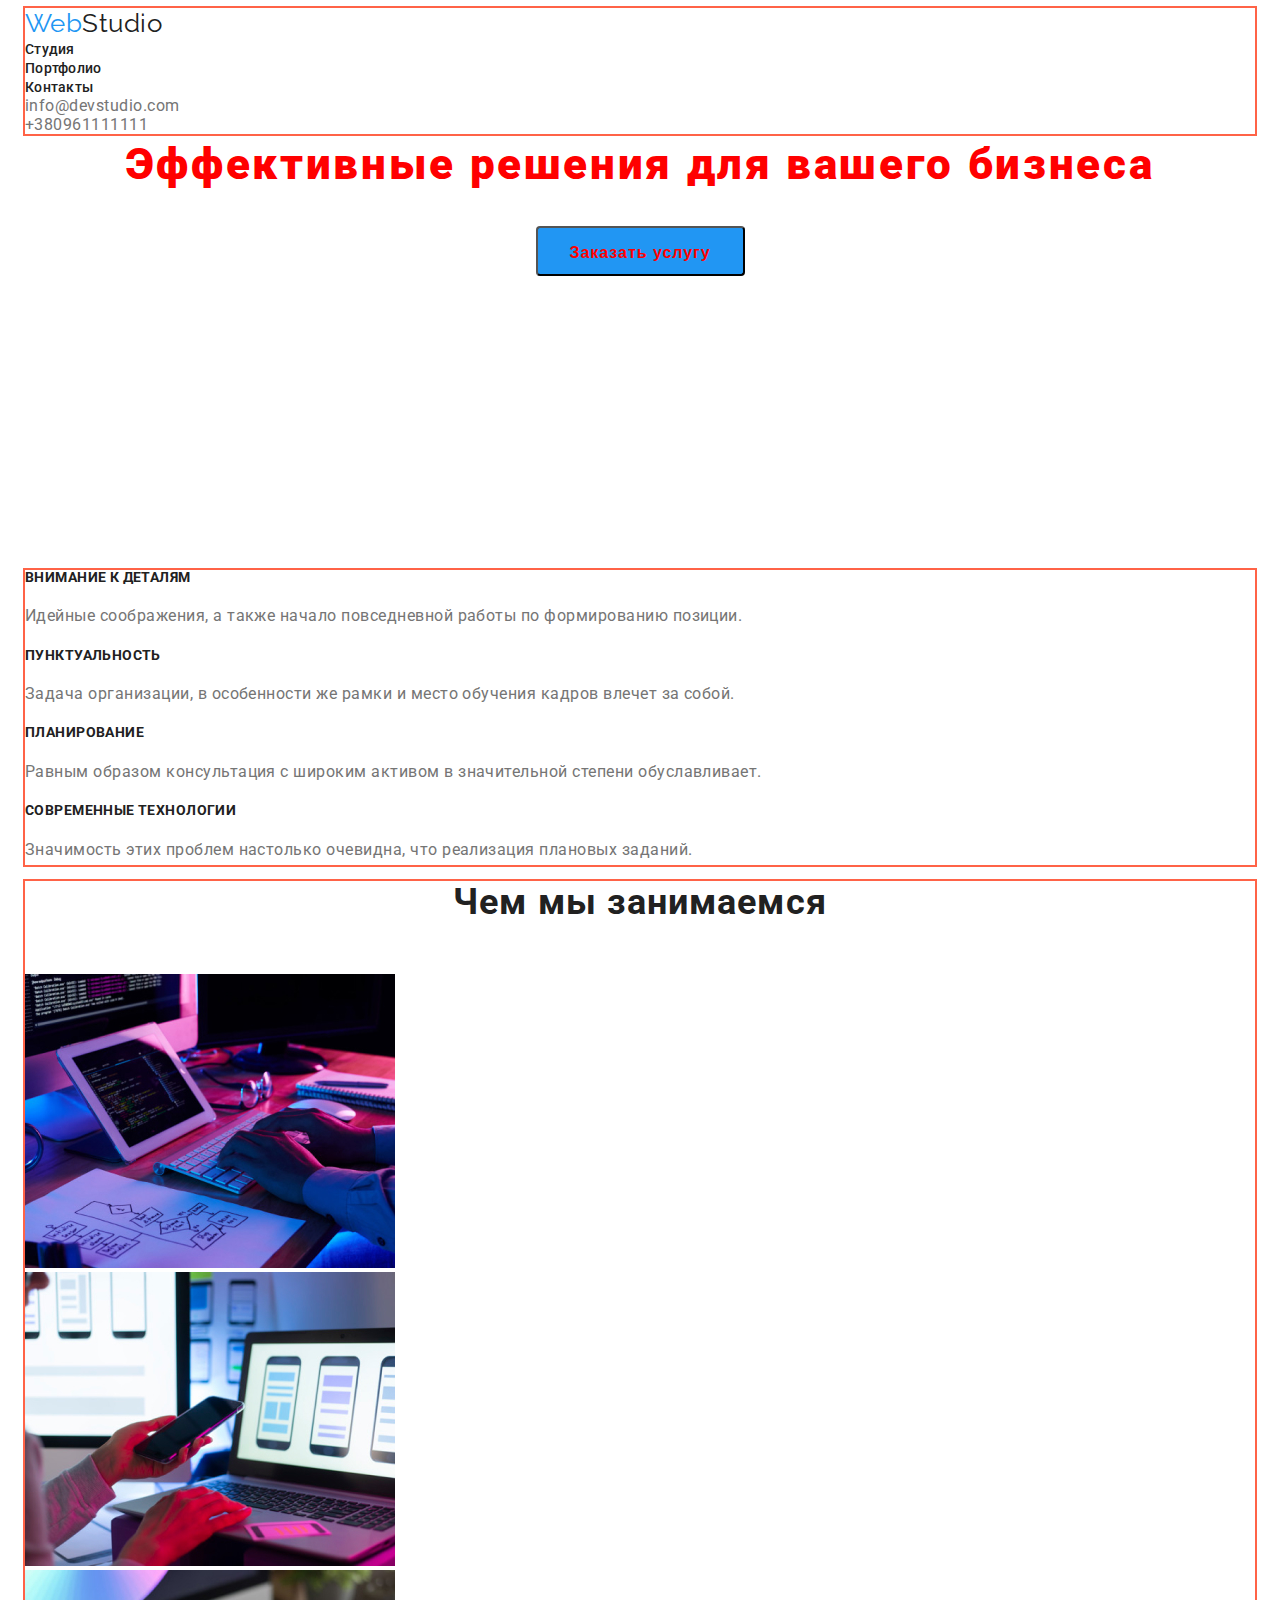
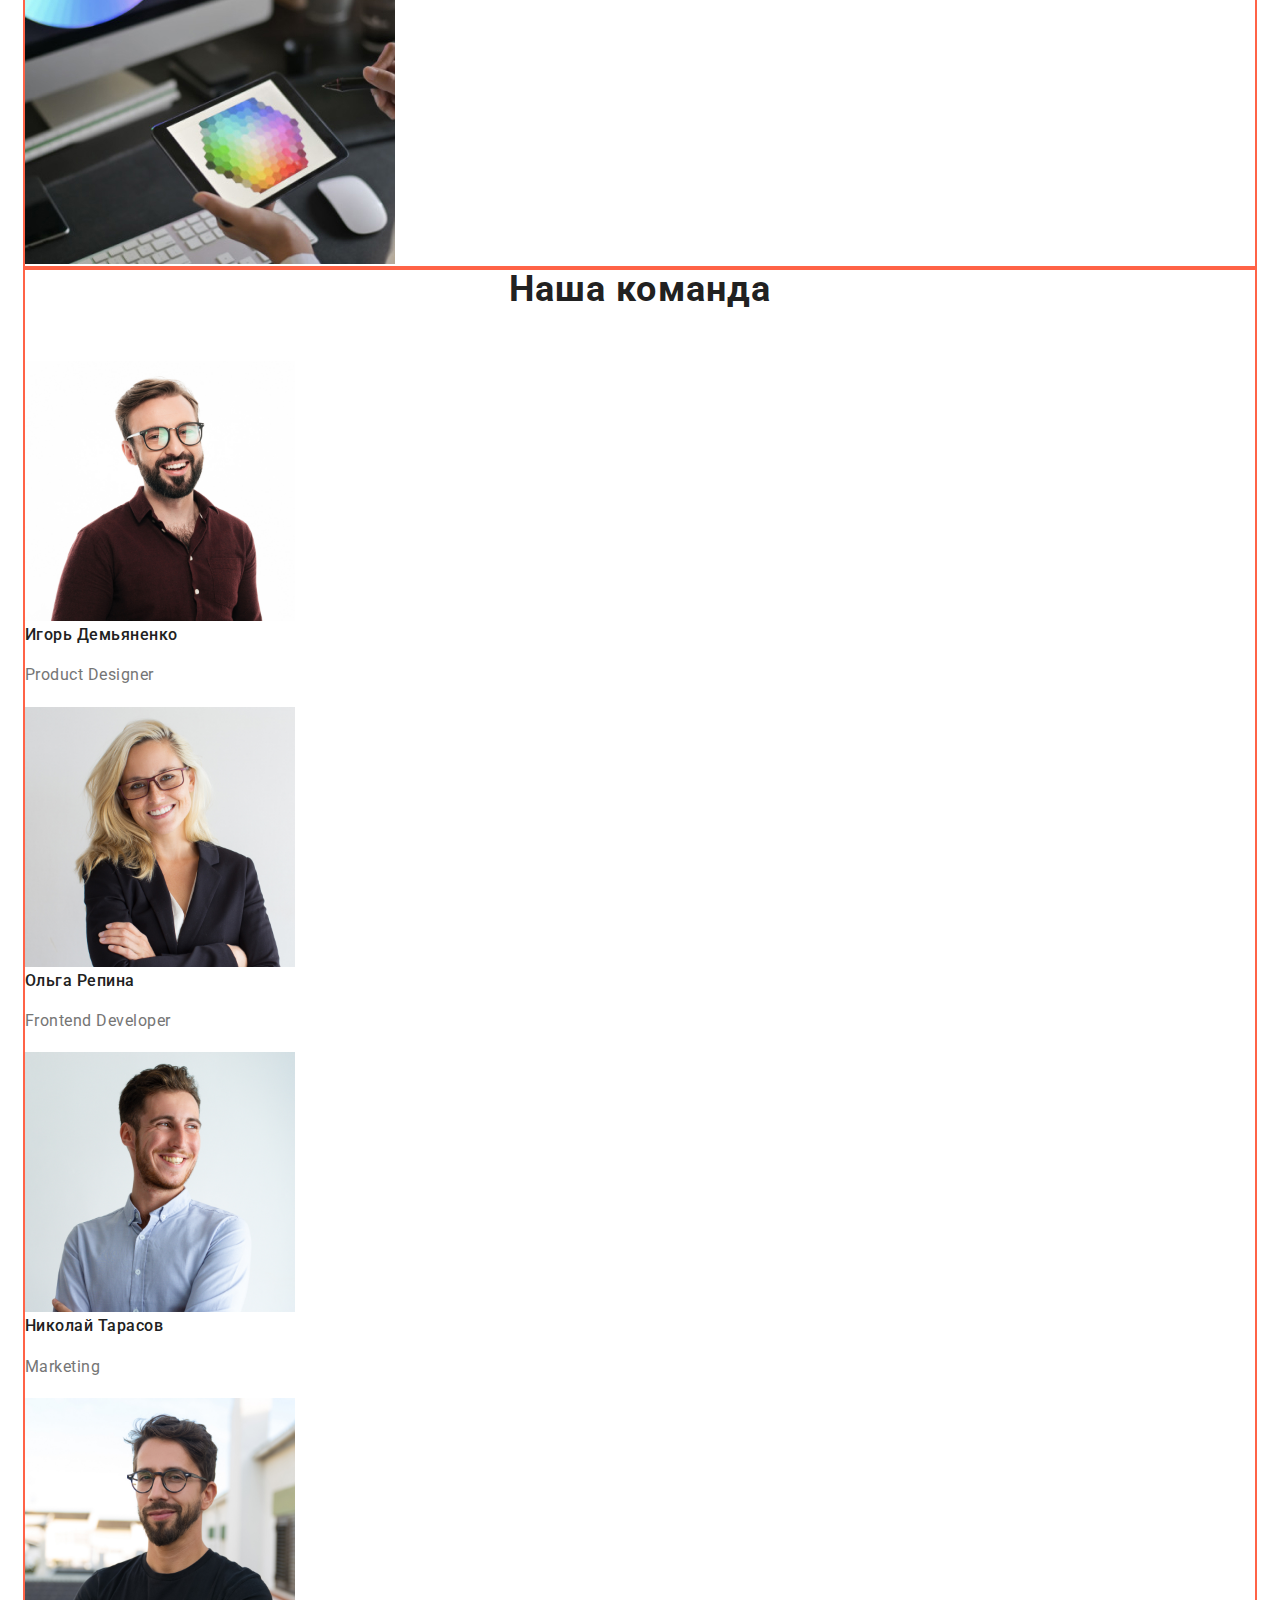
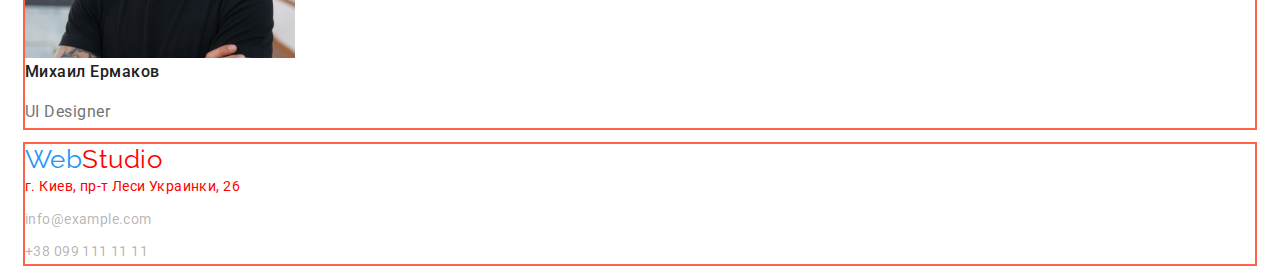
==== index.html @ 2985ddf3 "commit-1" ====
<!DOCTYPE html>
<html lang="en">
  <head>
    <meta charset="UTF-8" />
    <meta http-equiv="X-UA-Compatible" content="IE=edge" />
    <meta name="viewport" content="width=device-width, initial-scale=1.0" />
    <title>Document</title>
    <link
      href="https://fonts.googleapis.com/css2?family=Raleway:wght@700&family=Roboto:wght@400;500;700;900&display=swap"
      rel="stylesheet"
    />
    <link
      rel="sylesheet"
      href="https://cdnjs.cloudflare.com/ajax/libs/modern-normalize/1.1.0/modern-normalize.min.css"
    />
    <link rel="stylesheet" href="./css/styles.css" />
    

  </head>

  <body>
    <!--Шапка сайта-->

    <div class="container">
      <header class="page-header ">
        <a href="./index.html" class="logo">
          <span  class="accent">Web</span>Studio
        </a>
        <nav>
          <ul class="site-nav list ">
            <li><a href="" class="link" class="list">Студия</a></li>
            <li><a href="./portfolio.html" class="link">Портфолио</a></li>
            <li><a href="" class="link">Контакты</a></li>
          </ul>
        </nav>
        <ul class="site-adress list">
          <li>
            <a href="mailto:info@devstudio.com" class="link"
              >info@devstudio.com</a
            >
          </li>
          <li><a href="tel:+380961111111" class="link">+380961111111</a></li>
        </ul>
      </header>
    </div>

    <main>
      <!-- Герой -->
      <section class="hero" style="text-align: center">
        <h1 class="hero-title">Эффективные решения для вашего бизнеса</h1>
        <button type="button" class="hero-button">Заказать услугу</button>
      </section>

      <!--Секция один-->
      <div class="container">
        <section class="section-function">
          <ul class="list">
            <li>
              <h2 class="title-function ">ВНИМАНИЕ К ДЕТАЛЯМ</h2>
              <p class="text">
                Идейные соображения, а также начало повседневной работы по
                формированию позиции.
              </p>
            </li>
            <li>
              <h2 class="title-function">ПУНКТУАЛЬНОСТЬ</h2>
              <p class="text">
                Задача организации, в особенности же рамки и место обучения
                кадров влечет за собой.
              </p>
            </li>
            <li>
              <h2 class="title-function">ПЛАНИРОВАНИЕ</h2>
              <p class="text">
                Равным образом консультация с широким активом в значительной
                степени обуславливает.
              </p>
            </li>
            <li>
              <h2 class="title-function">СOВРЕМЕННЫЕ ТЕХНОЛОГИИ</h2>
              <p class="text">
                Значимость этих проблем настолько очевидна, что реализация
                плановых заданий.
              </p>
            </li>
          </ul>
        </section>
      </div>
      <!--Cекция два-->
      <div class="container">
        <section class="section-classes">
          <h3 class="title">Чем мы занимаемся</h3>
          <ul class="list">
            <li>
              <img
                src="./images/box.jpeg"
                alt="человек печатает на клавиатуре"
                width="370"
              />
            </li>
            <li>
              <img
                src="./images/box2.jpeg"
                alt="человек смотрит в монитор на телефоны"
                width="370"
              />
            </li>
            <li>
              <img
                src="./images/box3.jpeg"
                alt="человек смотрит в планшет"
                width="370"
              />
            </li>
          </ul>
        </section>
      </div>
      <!--Секция три-->
      <div class="container">
        <section class="section-our-team">
          <h3 class="title-our-team">Наша команда</h3>
          <ul class="list">
            <li>
              <img
                src="./images/photo.jpg"
                width="270"
                height="260"
                alt="фото мужчины"
              />
              <h3 class="title" >Игорь Демьяненко</h3>
              <p class="text">Product Designer</p>
            </li>

            <li>
              <img
                src="./images/photo2.jpg"
                width="270"
                height="260"
                alt="фото женщины"
              />
              <h3 class="title" >Ольга Репина</h3>
              <p class="text">Frontend Developer</p>
            </li>

            <li>
              <img
                src="./images/photo3.jpg"
                width="270"
                height="260"
                alt="фото мужчины"
              />
              <h3 class="title">Николай Тарасов</h3>
              <p class="text">Marketing</p>
            </li>

            <li>
              <img
                src="./images/photo4.jpg"
                width="270"
                height="260"
                alt="фото мужчины"
              />
              <h3 class="title">Михаил Ермаков</h3>
              <p class="text">UI Designer</p>
            </li>
          </ul>
        </section>
      </div>
    </main>
    <!-- Footer -->
    <div class="container">
    <footer class="page-footer">
      <a href="./index.html" class="logo">
        <span class="accent">Web</span>Studio
      </a>
      <address class="text">г. Киев, пр-т Леси Украинки, 26</address>
      <address class="link">info@example.com</address>
      <address class="link">+38 099 111 11 11</address>
      </div>
    </footer>
  </body>
</html>
---- css/styles.css ----
/* цвет основного текста #212121 */

/* вторичный цвет текста #757575 */

/* белый #ff0000 */

/* акцент  #2196F3 */

/* вторичный цвет фона #F5F4FA;*/

/* второй вторичный цвет фона и футера #2F303A;*/

/* второй цвет фона rgba(95, 87, 87, 0.452);*/

:root {
  --primary-text-color: #757575;
  --title-text-color: #212121;
  --accent-color: #2196f3;
  --white: #ff0000;
  --primary-fon-color: #f5f4fa;
  --primary-fon-footer-color: #2f303a;
  --primary-footer-two-color: rgba(95, 87, 87, 0.452);
}

body {
  background-color: #ffffff;
  color: var(--title-text-color);

  font-family: Roboto, sans-serif;
  letter-spacing: 0.03em;
}

/* identical to box height */

.list {
  padding: 0;
  margin: 0;
  list-style: none;
}

.container {
  margin-left: auto;
  margin-right: auto;
  width: 1230px;
  outline: 2px solid tomato;
}

.logo {
  color: var(--title-text-color);

  font-family: Raleway;

  font-size: 26px;
  line-height: 1.2;
  text-decoration: none;
}
.accent {
  color: var(--accent-color);
}
/* site-nav */

.site-nav .link {
  color: var(--title-text-color);

  font-family: Roboto;
  font-weight: 500;
  font-size: 14px;
  line-height: 1.1;
  letter-spacing: 0.02em;
  text-decoration: none;
}

.site-nav .link:hover,
.site-nav .link:focus {
  color: var(--accent-color);
}

.site-adress .link {
  color: var(--primary-text-color);
  text-decoration: none;
}

.site-adress .link:hover,
.site-adress .link:focus {
  color: var(--accent-color);
}

/* Hero */

.hero-title {
  margin-top: 0;
  margin-bottom: 30px;
  color: var(--white);

  font-weight: 900;
  font-size: 44px;
  line-height: 1.4;
  letter-spacing: 0.06em;
}
.hero-button {
  margin-bottom: 294px;
  border-radius: 4px;
  padding: 10px 32px;
  min-width: 200px;
  height: 50px;
  background-color: var(--accent-color);
  color: var(--white);

  font-weight: 700;
  font-size: 16px;
  line-height: 1.9;
  text-align: center;
  letter-spacing: 0.06em;
}

/* Section-Functions */

.title-function {
  margin-top: 0;
  margin-bottom: 10px;
  color: var(--title-text-color);

  font-weight: 700;
  font-size: 14px;
  line-height: 1.1;
  letter-spacing: 0.03em;
}
.text {
  color: var(--primary-text-color);

  font-size: 14px;
  line-height: 1.7;
  letter-spacing: 0.03em;
}

/* Section-classes */

.section-classes .title {
  margin-top: 0;
  margin-bottom: 50px;
  color: var(--title-text-color);
  font-weight: 700;
  font-size: 36px;
  line-height: 1.2;
  text-align: center;
  letter-spacing: 0.03em;
}

/* Section-our-team */

.title-our-team {
  margin-top: 0;
  margin-bottom: 50px;
  font-weight: 700;
  font-size: 36px;
  line-height: 1.2;
  text-align: center;
  letter-spacing: 0.03em;
}

.title {
  margin-top: 0;
  margin-bottom: 10px;
  font-weight: 500;
  font-size: 16px;
  line-height: 1.2;
  letter-spacing: 0.03em;
}
/* Footer */

.page-footer .text {
  margin-top: 0px;
  margin-bottom: 9px;
  color: var(--white);

  font-size: 14px;
  line-height: 1.7;
}

.page-footer .link {
  margin-top: 0px;
  margin-bottom: 9px;
  color: var(--primary-footer-two-color);

  font-family: Roboto;
  font-style: normal;
  font-weight: 400;

  font-size: 14px;
  line-height: 1.7;
  letter-spacing: 0.03em;
}
.page-footer .logo {
  color: var(--white);
}
/* Portfolio */

.filter-nav {
  color: var(--title-text-color);
}

.filter-nav .link:hover,
.filter-nav:focus {
  color: var(--white);
}

.section-filter .title {
  color: var(--title-text-color);

  font-style: normal;
  font-weight: bold;
  font-size: 18px;
  line-height: 2;
  letter-spacing: 0.06em;
}

.text {
  color: var(--primary-text-color);

  font-family: Roboto;
  font-style: normal;
  font-weight: 400;
  font-size: 16px;
  line-height: 1.9;
  letter-spacing: 0.03em;
}
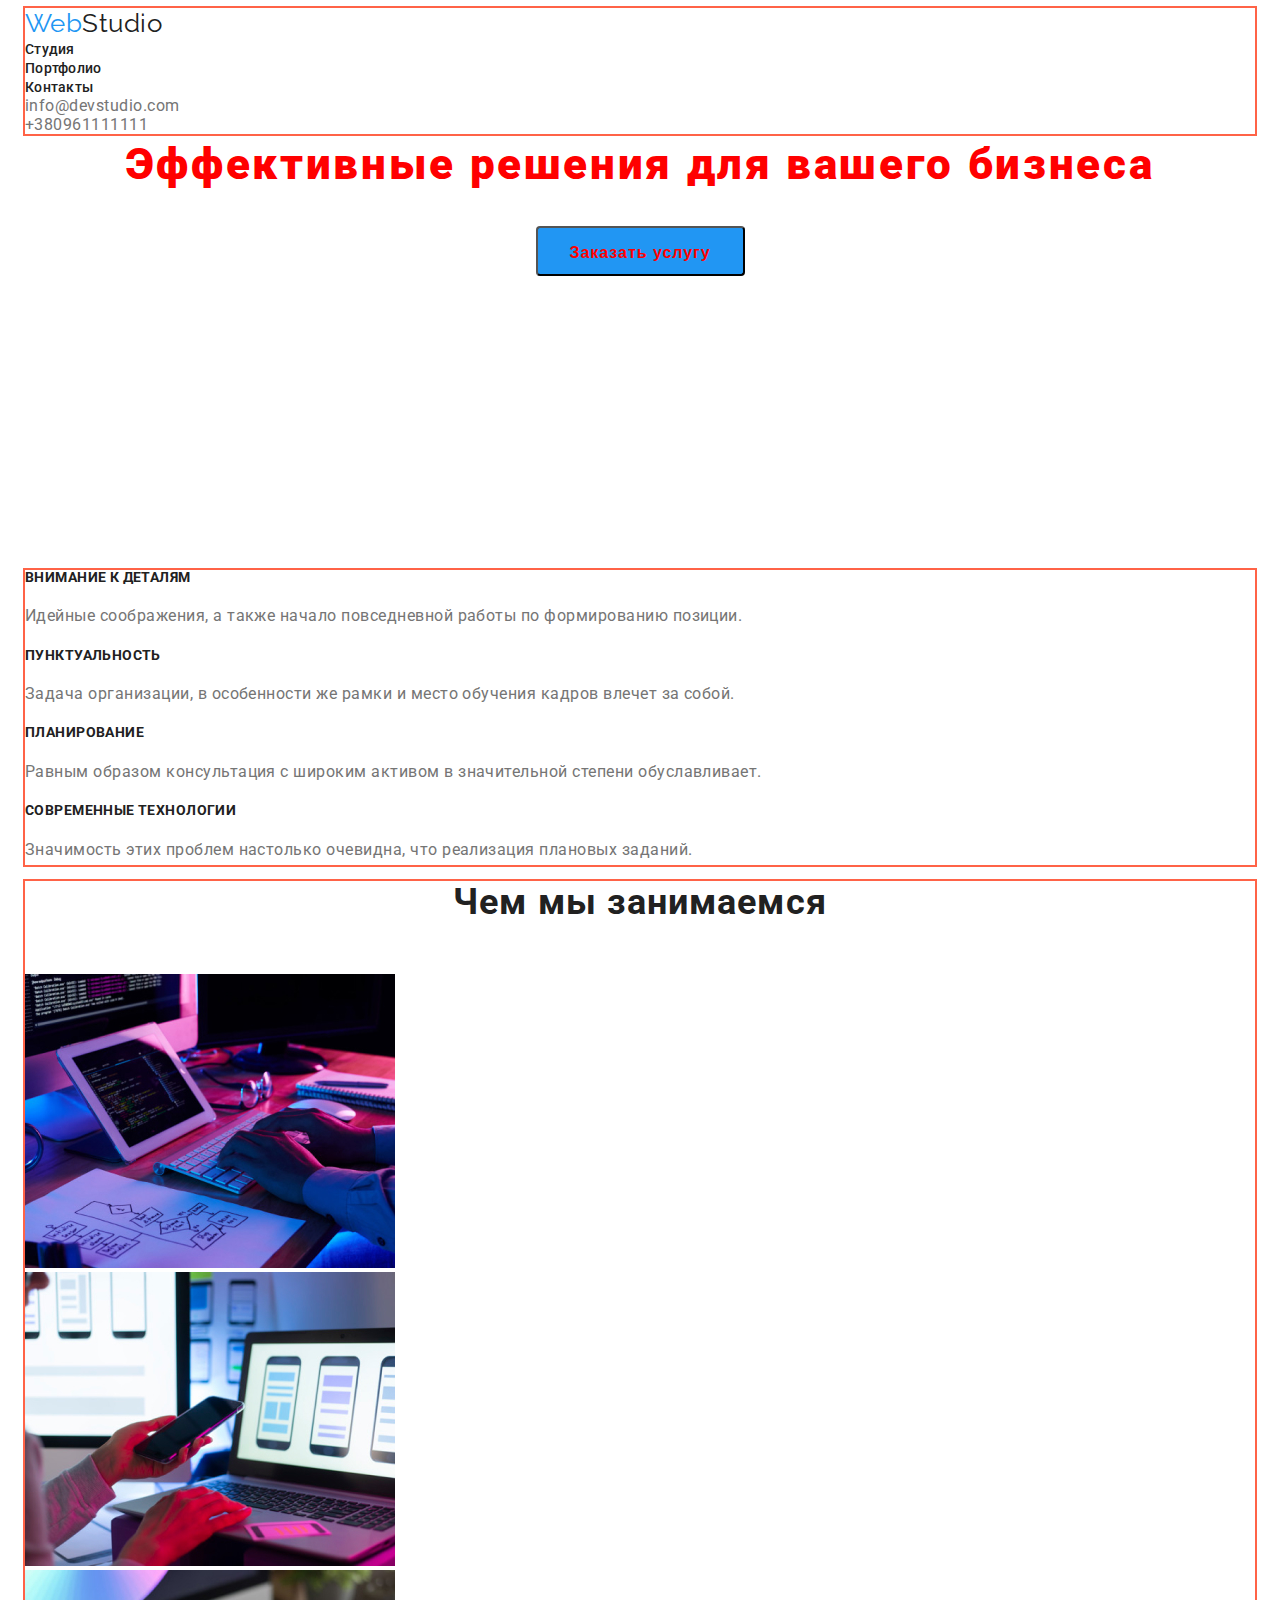
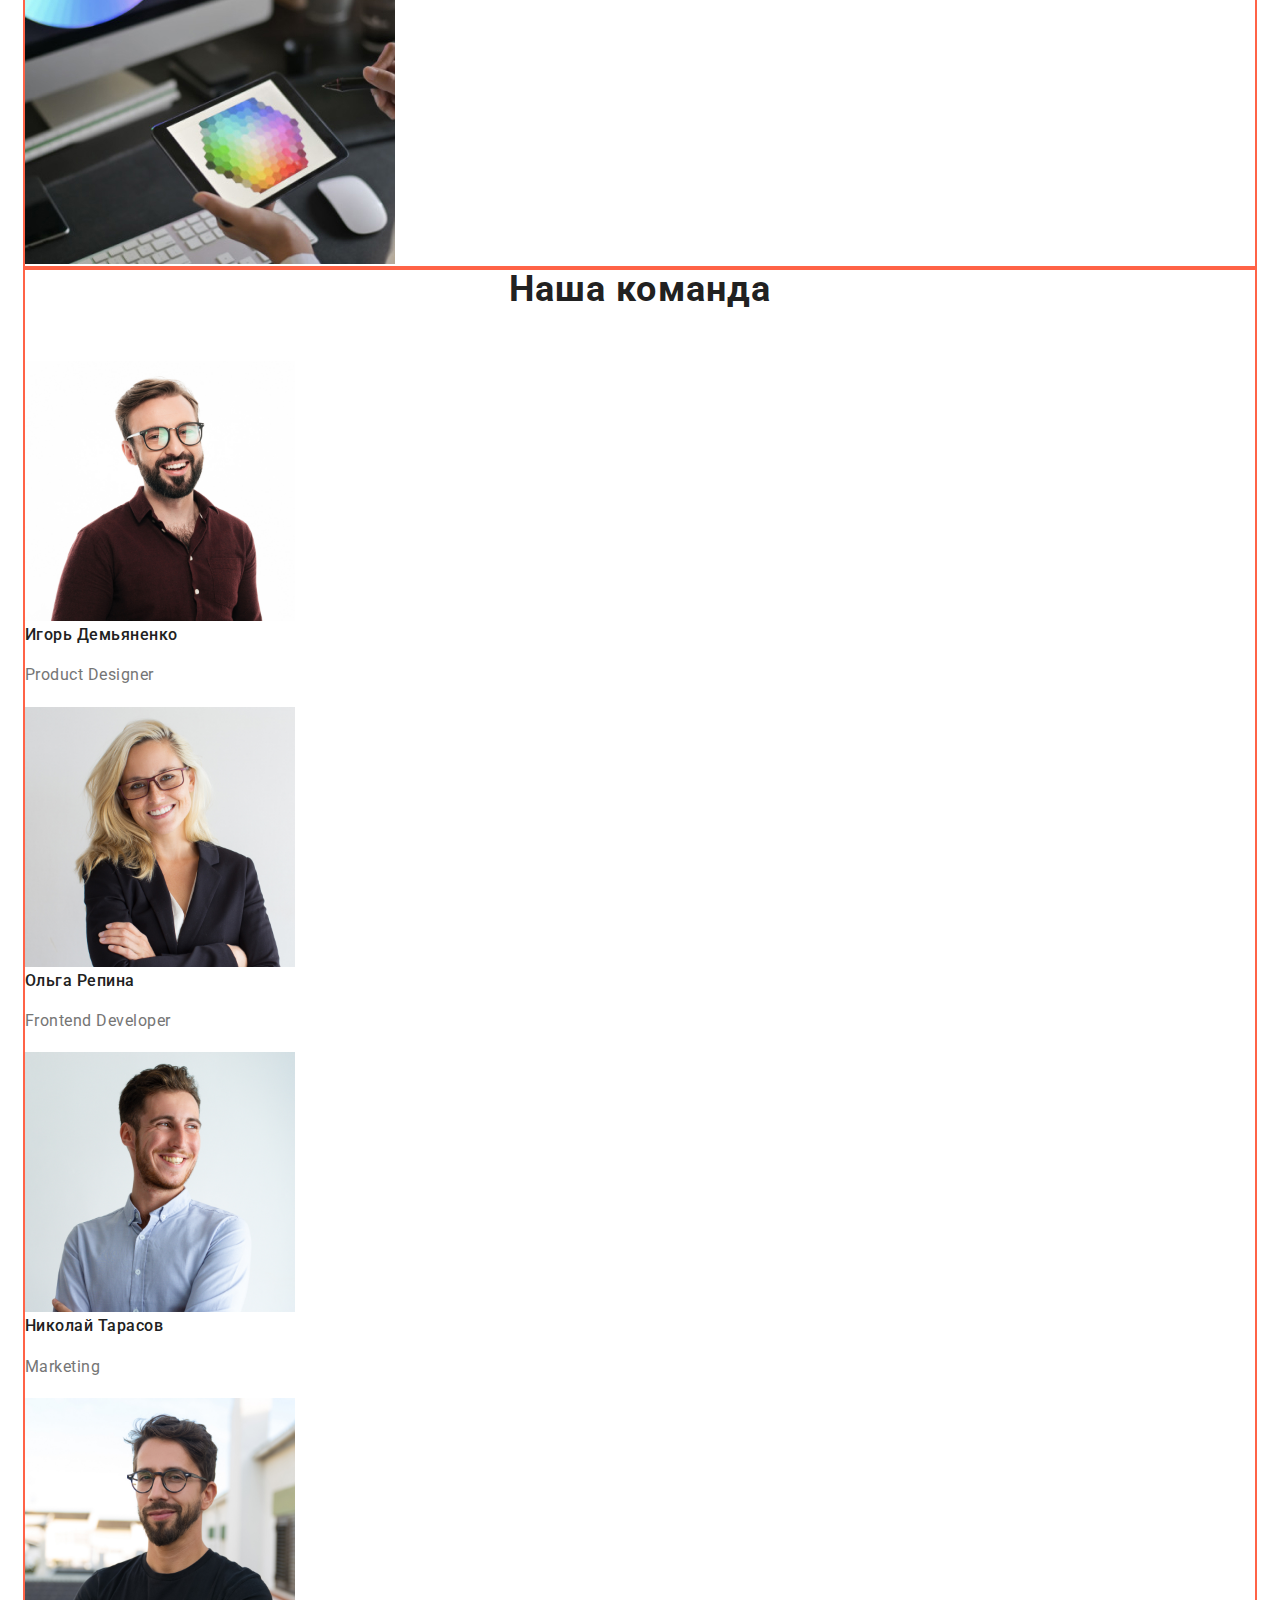
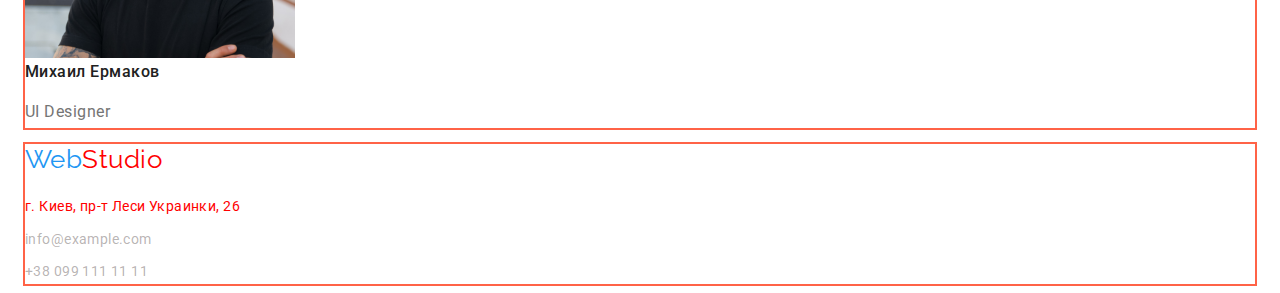
==== commit a1519a1f: "commit-1.1" ====
--- a/index.html
+++ b/index.html
@@ -14,20 +14,18 @@
       href="https://cdnjs.cloudflare.com/ajax/libs/modern-normalize/1.1.0/modern-normalize.min.css"
     />
     <link rel="stylesheet" href="./css/styles.css" />
-    
-
   </head>
 
   <body>
     <!--Шапка сайта-->
 
     <div class="container">
-      <header class="page-header ">
+      <header class="page-header">
         <a href="./index.html" class="logo">
-          <span  class="accent">Web</span>Studio
+          <span class="accent">Web</span>Studio
         </a>
         <nav>
-          <ul class="site-nav list ">
+          <ul class="site-nav list">
             <li><a href="" class="link" class="list">Студия</a></li>
             <li><a href="./portfolio.html" class="link">Портфолио</a></li>
             <li><a href="" class="link">Контакты</a></li>
@@ -56,7 +54,7 @@
         <section class="section-function">
           <ul class="list">
             <li>
-              <h2 class="title-function ">ВНИМАНИЕ К ДЕТАЛЯМ</h2>
+              <h2 class="title-function">ВНИМАНИЕ К ДЕТАЛЯМ</h2>
               <p class="text">
                 Идейные соображения, а также начало повседневной работы по
                 формированию позиции.
@@ -127,7 +125,7 @@
                 height="260"
                 alt="фото мужчины"
               />
-              <h3 class="title" >Игорь Демьяненко</h3>
+              <h3 class="title">Игорь Демьяненко</h3>
               <p class="text">Product Designer</p>
             </li>
 
@@ -138,7 +136,7 @@
                 height="260"
                 alt="фото женщины"
               />
-              <h3 class="title" >Ольга Репина</h3>
+              <h3 class="title">Ольга Репина</h3>
               <p class="text">Frontend Developer</p>
             </li>
 
@@ -169,14 +167,14 @@
     </main>
     <!-- Footer -->
     <div class="container">
-    <footer class="page-footer">
-      <a href="./index.html" class="logo">
-        <span class="accent">Web</span>Studio
-      </a>
-      <address class="text">г. Киев, пр-т Леси Украинки, 26</address>
-      <address class="link">info@example.com</address>
-      <address class="link">+38 099 111 11 11</address>
-      </div>
-    </footer>
+      <footer class="page-footer">
+        <a href="./index.html" class="logo">
+          <span class="accent">Web</span>Studio
+        </a>
+        <address class="text">г. Киев, пр-т Леси Украинки, 26</address>
+        <address class="link">info@example.com</address>
+        <address class="link">+38 099 111 11 11</address>
+      </footer>
+    </div>
   </body>
 </html>
--- a/css/styles.css
+++ b/css/styles.css
@@ -136,7 +136,7 @@
 /* Section-classes */
 
 .section-classes .title {
-  margin-top: 0;
+  margin-top: 0px;
   margin-bottom: 50px;
   color: var(--title-text-color);
   font-weight: 700;
@@ -191,21 +191,38 @@
   letter-spacing: 0.03em;
 }
 .page-footer .logo {
+  display: inline-block;
+  margin-top: 0px;
+  margin-bottom: 20px;
   color: var(--white);
 }
 /* Portfolio */
-
-.filter-nav {
-  color: var(--title-text-color);
-}
-
-.filter-nav .link:hover,
+.button {
+  margin-top: 0;
+  margin-bottom: 8px;
+
+  color: var(--title-text-color);
+  border-radius: 4px;
+  padding: 6px 22px;
+
+  font-family: Roboto;
+  font-style: normal;
+  font-weight: 500;
+  font-size: 16px;
+  line-height: 1.6;
+  letter-spacing: 0.03em;
+}
+
+.filter-nav .button:hover,
 .filter-nav:focus {
   color: var(--white);
 }
 
 .section-filter .title {
   color: var(--title-text-color);
+
+  margin-top: 0px;
+  margin-bottom: 4px;
 
   font-style: normal;
   font-weight: bold;
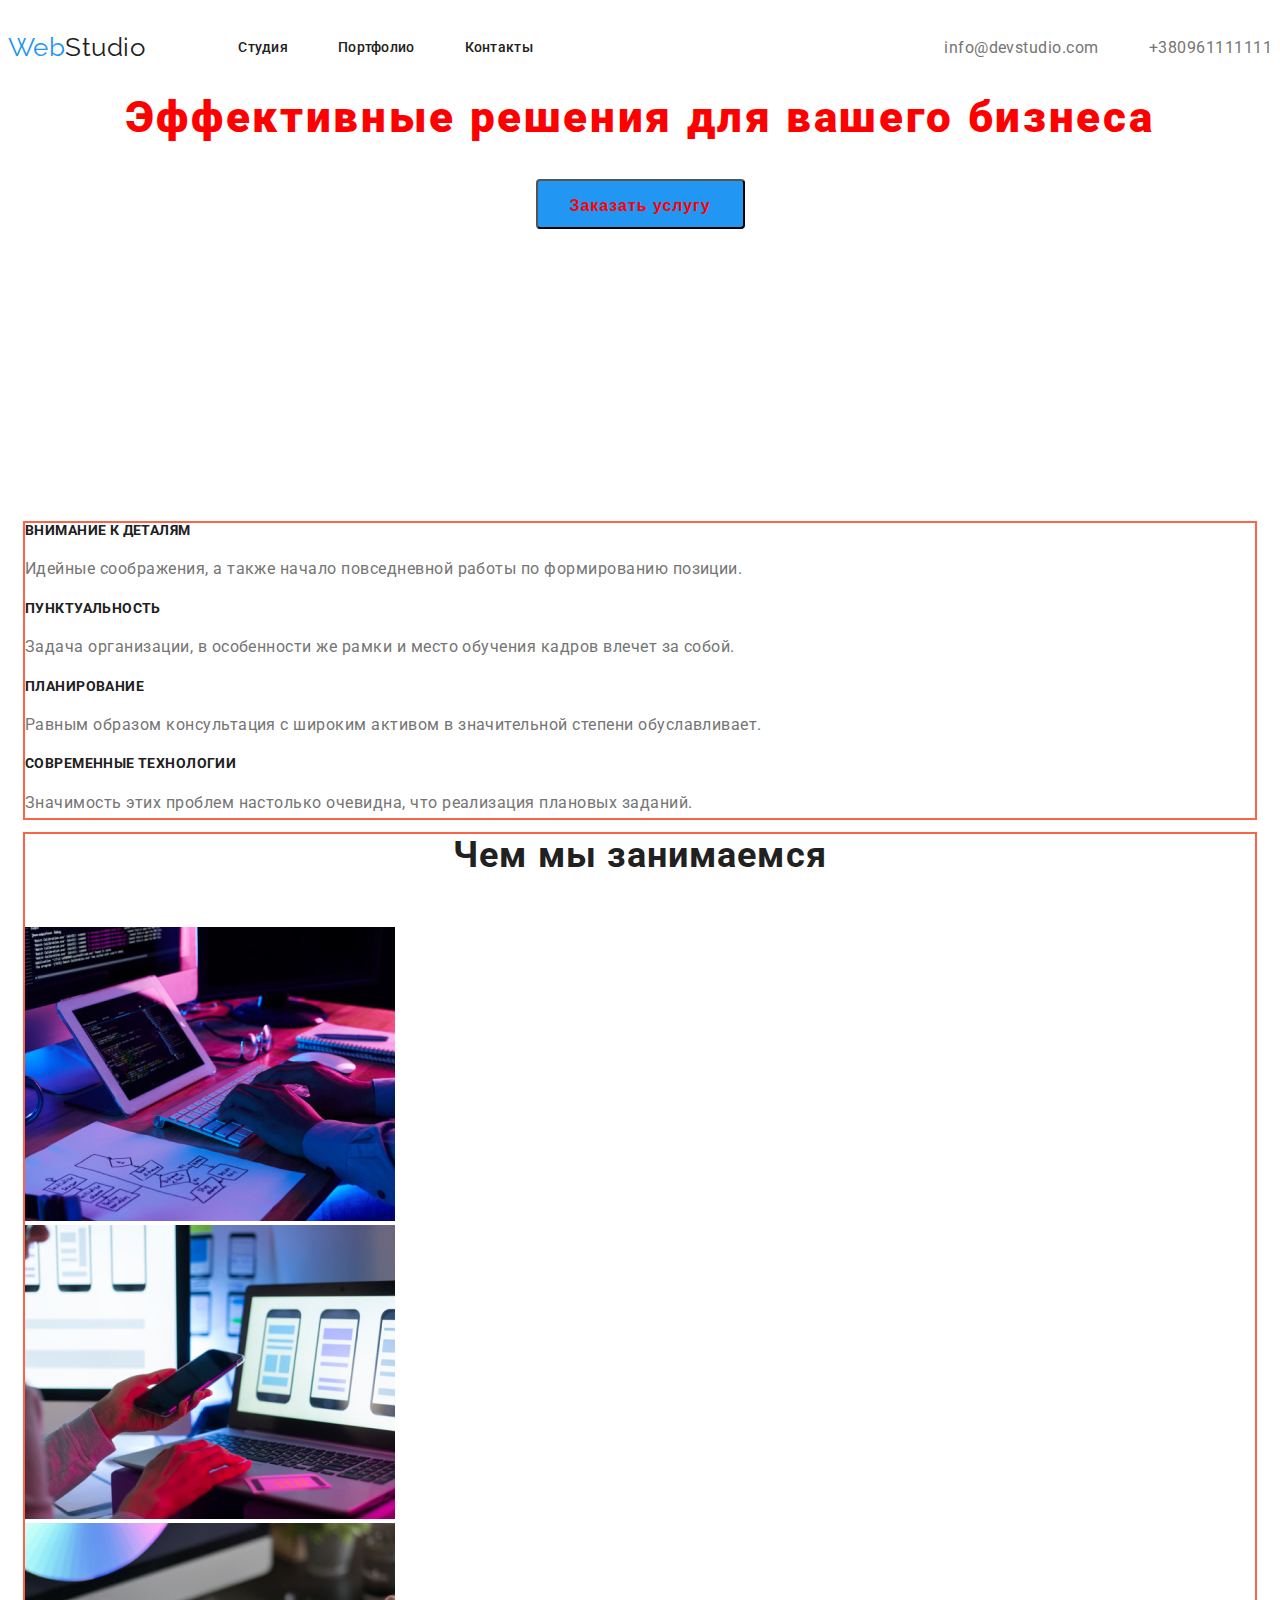
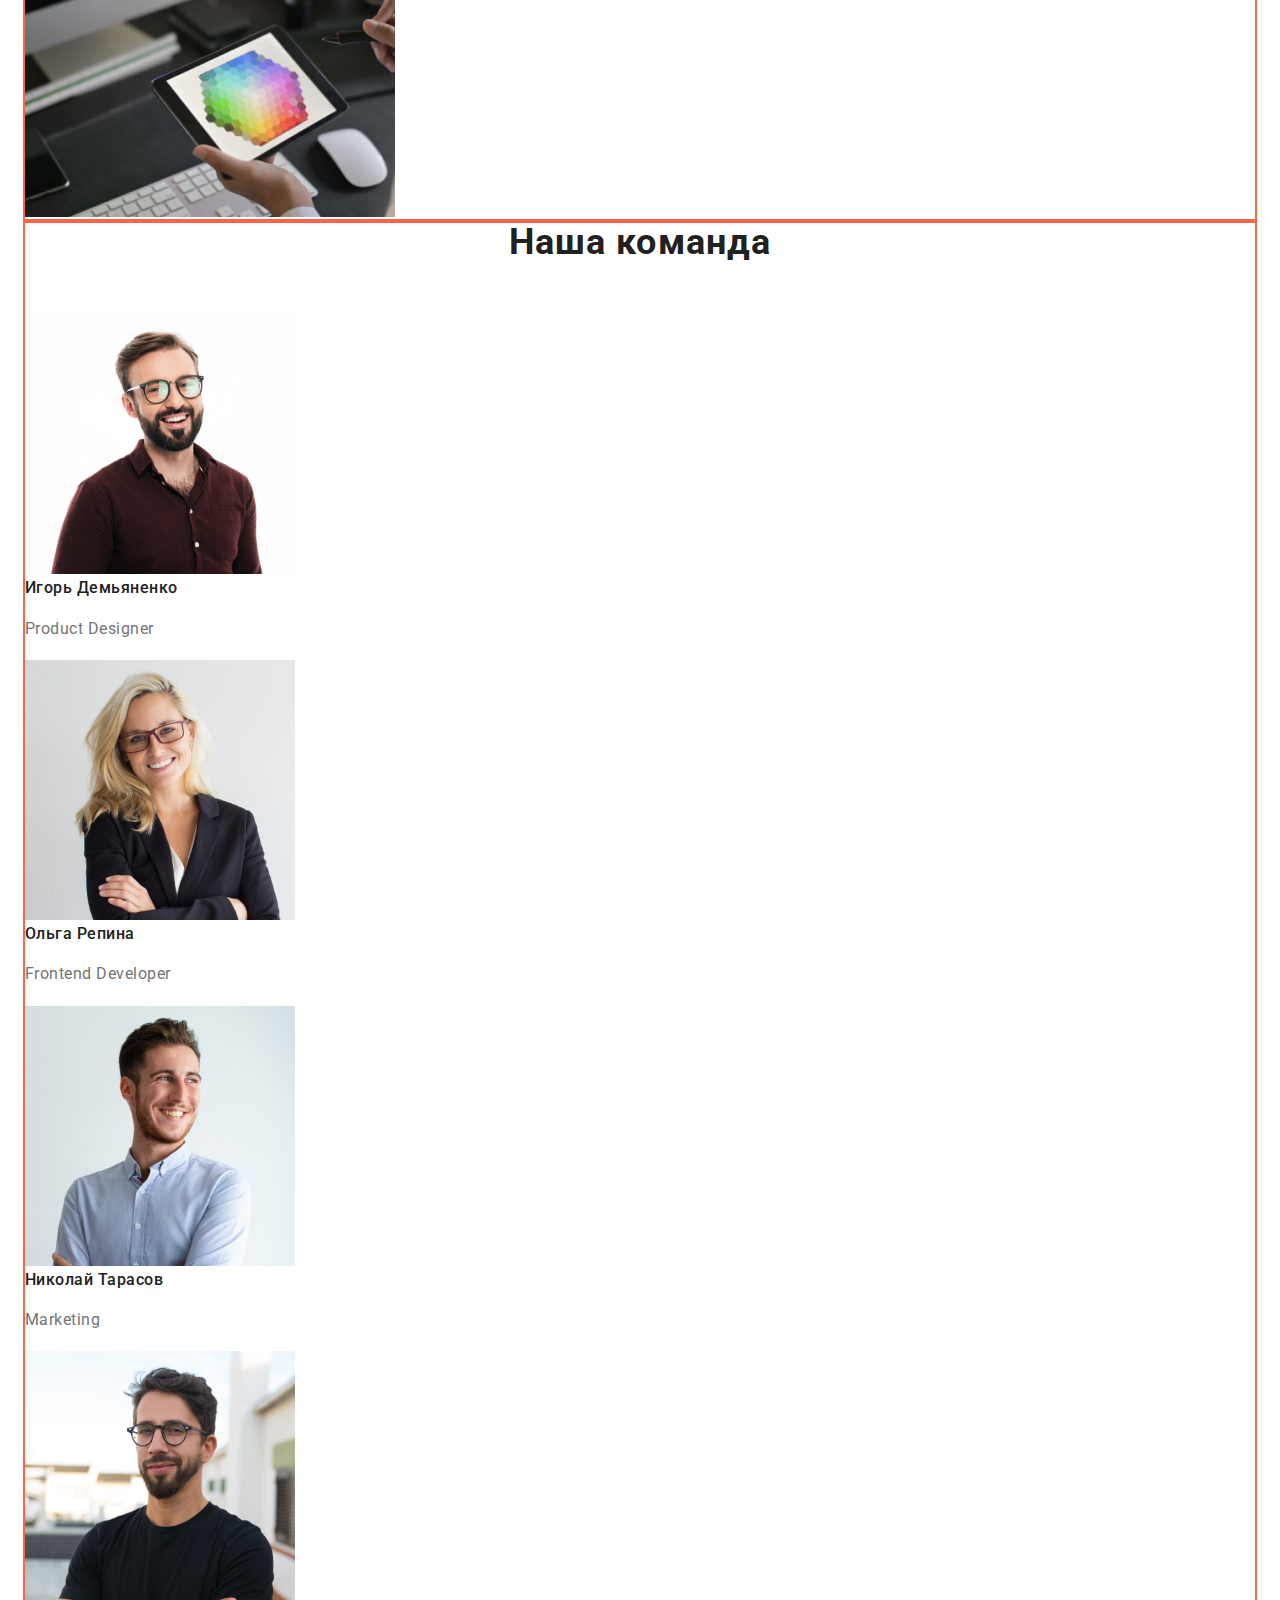
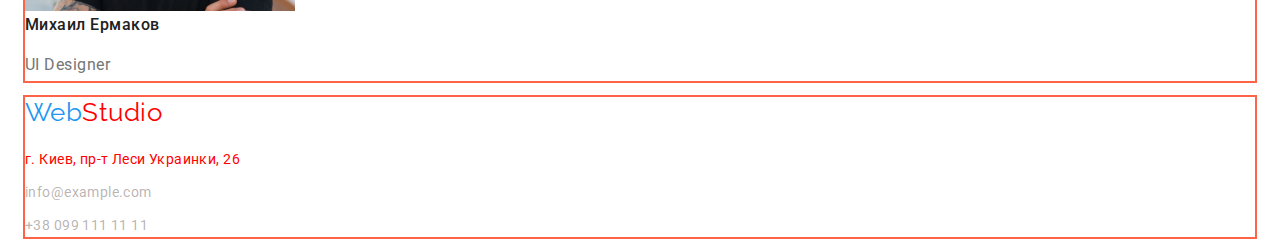
==== commit 2c1a809b: "commit-2" ====
--- a/index.html
+++ b/index.html
@@ -16,31 +16,34 @@
     <link rel="stylesheet" href="./css/styles.css" />
   </head>
 
-  <body>
     <!--Шапка сайта-->
 
-    <div class="container">
-      <header class="page-header">
-        <a href="./index.html" class="logo">
-          <span class="accent">Web</span>Studio
-        </a>
-        <nav>
+    <header class="page-header">
+      <div class="container-main-nav">
+      <a href="./index.html" class="logo">
+        <span class="accent">Web</span>Studio
+      </a>
+        <nav >
           <ul class="site-nav list">
-            <li><a href="" class="link" class="list">Студия</a></li>
-            <li><a href="./portfolio.html" class="link">Портфолио</a></li>
-            <li><a href="" class="link">Контакты</a></li>
+            <li class="item"><a href="" class="link">Студия</a></li>
+            <li class="item">
+              <a href="./portfolio.html" class="link">Портфолио</a>
+            </li>
+            <li class="item"><a href="" class="link">Контакты</a></li>
           </ul>
         </nav>
-        <ul class="site-adress list">
-          <li>
-            <a href="mailto:info@devstudio.com" class="link"
-              >info@devstudio.com</a
-            >
-          </li>
-          <li><a href="tel:+380961111111" class="link">+380961111111</a></li>
-        </ul>
-      </header>
-    </div>
+      <ul class="site-adress list">
+        <li class="item">
+          <a href="mailto:info@devstudio.com" class="link"
+            >info@devstudio.com</a
+          >
+        </li>
+        <li class="item">
+          <a href="tel:+380961111111" class="link">+380961111111</a>
+        </li>
+      </ul>
+      </div>
+    </header>
 
     <main>
       <!-- Герой -->
--- a/css/styles.css
+++ b/css/styles.css
@@ -30,8 +30,6 @@
   letter-spacing: 0.03em;
 }
 
-/* identical to box height */
-
 .list {
   padding: 0;
   margin: 0;
@@ -57,9 +55,31 @@
 .accent {
   color: var(--accent-color);
 }
+
+/* Main-nav */
+
+.container-main-nav {
+  display: flex;
+  align-items: center;
+  /* justify-content: space-around; */
+}
+
 /* site-nav */
 
+.site-nav {
+  display: flex;
+  margin-left: 93px;
+}
+
+.site-nav .item + .item {
+  margin-left: 50px;
+}
+
 .site-nav .link {
+  display: block;
+  padding-top: 32px;
+  padding-bottom: 32px;
+
   color: var(--title-text-color);
 
   font-family: Roboto;
@@ -74,8 +94,20 @@
 .site-nav .link:focus {
   color: var(--accent-color);
 }
+/* Site-adress */
+
+.site-adress {
+  display: flex;
+  margin-left: auto;
+}
+
+.site-adress .item + .item {
+  margin-left: 50px;
+}
 
 .site-adress .link {
+  display: flex;
+
   color: var(--primary-text-color);
   text-decoration: none;
 }
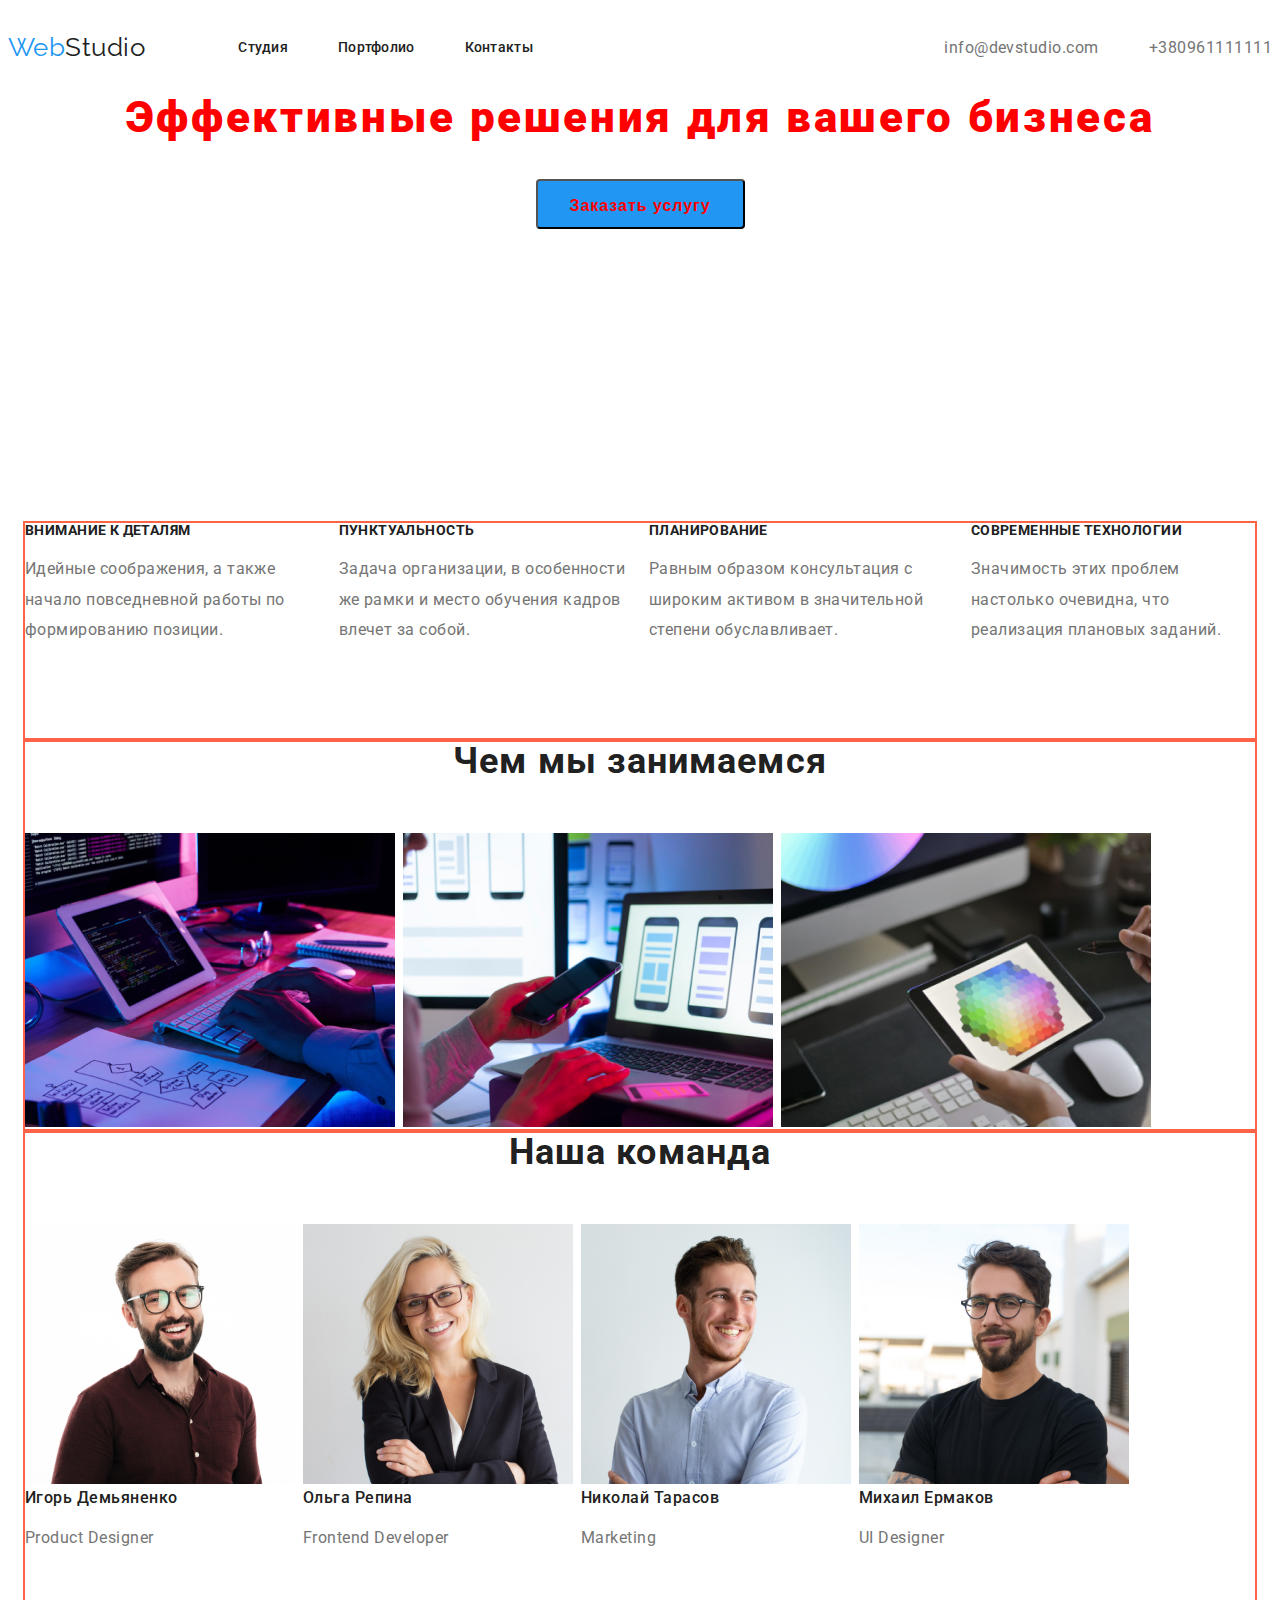
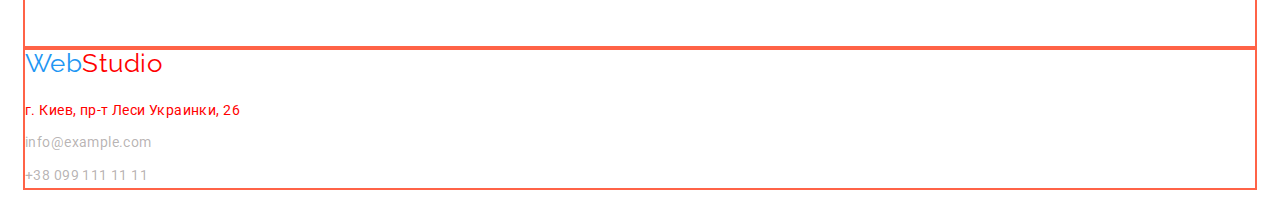
==== commit 5083aec8: "commit2-2" ====
--- a/index.html
+++ b/index.html
@@ -25,20 +25,20 @@
       </a>
         <nav >
           <ul class="site-nav list">
-            <li class="item"><a href="" class="link">Студия</a></li>
-            <li class="item">
+            <li class="caption"><a href="" class="link">Студия</a></li>
+            <li class="caption">
               <a href="./portfolio.html" class="link">Портфолио</a>
             </li>
-            <li class="item"><a href="" class="link">Контакты</a></li>
+            <li class="caption"><a href="" class="link">Контакты</a></li>
           </ul>
         </nav>
       <ul class="site-adress list">
-        <li class="item">
+        <li class="link">
           <a href="mailto:info@devstudio.com" class="link"
             >info@devstudio.com</a
           >
         </li>
-        <li class="item">
+        <li class="link">
           <a href="tel:+380961111111" class="link">+380961111111</a>
         </li>
       </ul>
@@ -56,28 +56,28 @@
       <div class="container">
         <section class="section-function">
           <ul class="list">
-            <li>
+            <li class="item">
               <h2 class="title-function">ВНИМАНИЕ К ДЕТАЛЯМ</h2>
               <p class="text">
                 Идейные соображения, а также начало повседневной работы по
                 формированию позиции.
               </p>
             </li>
-            <li>
+            <li class="item">
               <h2 class="title-function">ПУНКТУАЛЬНОСТЬ</h2>
               <p class="text">
                 Задача организации, в особенности же рамки и место обучения
                 кадров влечет за собой.
               </p>
             </li>
-            <li>
+            <li class="item">
               <h2 class="title-function">ПЛАНИРОВАНИЕ</h2>
               <p class="text">
                 Равным образом консультация с широким активом в значительной
                 степени обуславливает.
               </p>
             </li>
-            <li>
+            <li class="item">
               <h2 class="title-function">СOВРЕМЕННЫЕ ТЕХНОЛОГИИ</h2>
               <p class="text">
                 Значимость этих проблем настолько очевидна, что реализация
@@ -92,21 +92,21 @@
         <section class="section-classes">
           <h3 class="title">Чем мы занимаемся</h3>
           <ul class="list">
-            <li>
+            <li class="item">
               <img
                 src="./images/box.jpeg"
                 alt="человек печатает на клавиатуре"
                 width="370"
               />
             </li>
-            <li>
+            <li class="item">
               <img
                 src="./images/box2.jpeg"
                 alt="человек смотрит в монитор на телефоны"
                 width="370"
               />
             </li>
-            <li>
+            <li class="item">
               <img
                 src="./images/box3.jpeg"
                 alt="человек смотрит в планшет"
@@ -121,7 +121,7 @@
         <section class="section-our-team">
           <h3 class="title-our-team">Наша команда</h3>
           <ul class="list">
-            <li>
+            <li class="item">
               <img
                 src="./images/photo.jpg"
                 width="270"
@@ -132,7 +132,7 @@
               <p class="text">Product Designer</p>
             </li>
 
-            <li>
+            <li class="item">
               <img
                 src="./images/photo2.jpg"
                 width="270"
@@ -143,7 +143,7 @@
               <p class="text">Frontend Developer</p>
             </li>
 
-            <li>
+            <li class="item">
               <img
                 src="./images/photo3.jpg"
                 width="270"
@@ -154,7 +154,7 @@
               <p class="text">Marketing</p>
             </li>
 
-            <li>
+            <li class="item">
               <img
                 src="./images/photo4.jpg"
                 width="270"
--- a/css/styles.css
+++ b/css/styles.css
@@ -60,8 +60,8 @@
 
 .container-main-nav {
   display: flex;
+  justify-content: space-around;
   align-items: center;
-  /* justify-content: space-around; */
 }
 
 /* site-nav */
@@ -71,7 +71,7 @@
   margin-left: 93px;
 }
 
-.site-nav .item + .item {
+.site-nav .caption + .caption {
   margin-left: 50px;
 }
 
@@ -101,7 +101,7 @@
   margin-left: auto;
 }
 
-.site-adress .item + .item {
+.site-adress .link + .link {
   margin-left: 50px;
 }
 
@@ -146,6 +146,13 @@
 }
 
 /* Section-Functions */
+.list .item + .item {
+  margin-left: 30px;
+}
+
+.section-function ul {
+  display: flex;
+}
 
 .title-function {
   margin-top: 0;
@@ -158,6 +165,7 @@
   letter-spacing: 0.03em;
 }
 .text {
+  margin-bottom: 94px;
   color: var(--primary-text-color);
 
   font-size: 14px;
@@ -166,6 +174,10 @@
 }
 
 /* Section-classes */
+
+.section-classes ul {
+  display: flex;
+}
 
 .section-classes .title {
   margin-top: 0px;
@@ -179,6 +191,10 @@
 }
 
 /* Section-our-team */
+
+.section-our-team ul {
+  display: flex;
+}
 
 .title-our-team {
   margin-top: 0;
@@ -229,10 +245,21 @@
   color: var(--white);
 }
 /* Portfolio */
+
+.list .items + .items {
+  margin-left: 30px;
+}
+
+.filter-nav ul {
+  display: flex;
+  justify-content: center;
+  align-items: center;
+}
+
+.list .item + .item {
+  margin-left: 8px;
+}
 .button {
-  margin-top: 0;
-  margin-bottom: 8px;
-
   color: var(--title-text-color);
   border-radius: 4px;
   padding: 6px 22px;
@@ -250,6 +277,14 @@
   color: var(--white);
 }
 
+/* Section-filter */
+
+.section-filter ul {
+  display: flex;
+  align-items: center;
+  flex-wrap: wrap;
+}
+
 .section-filter .title {
   color: var(--title-text-color);
 
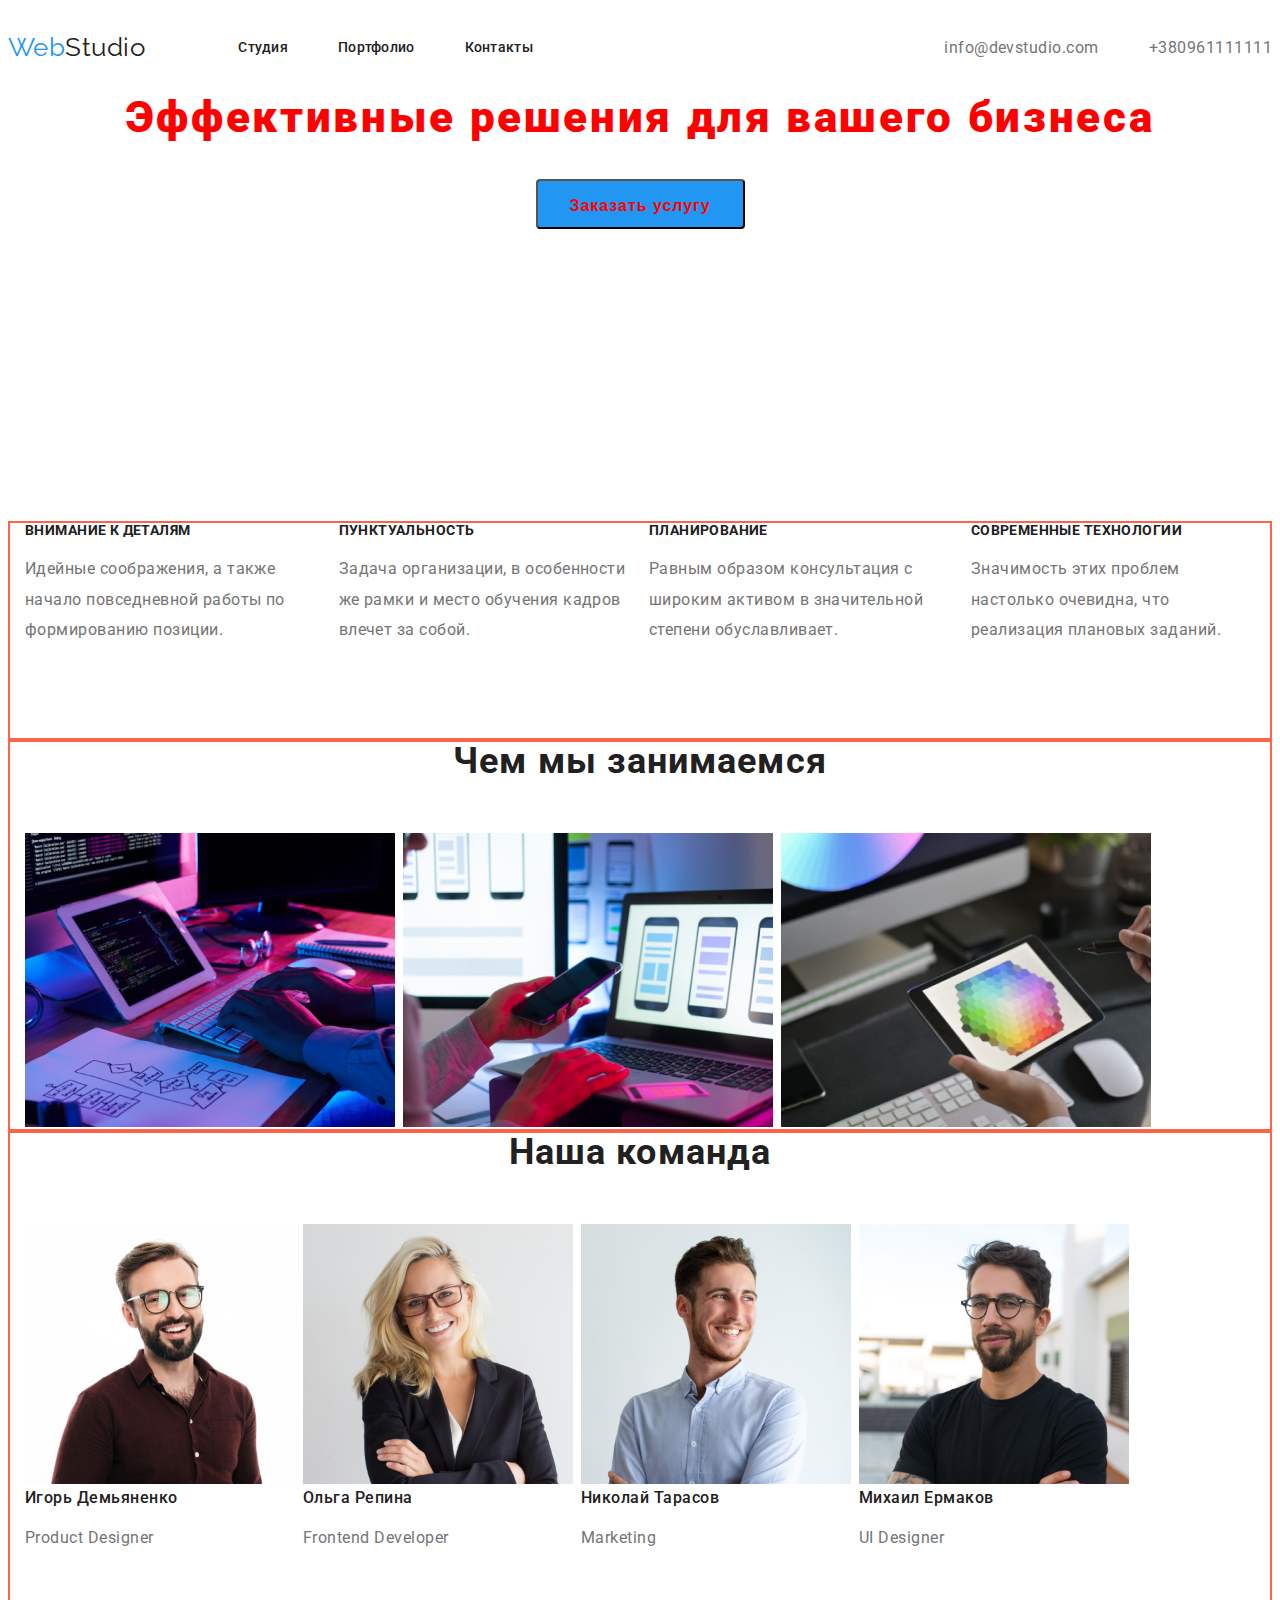
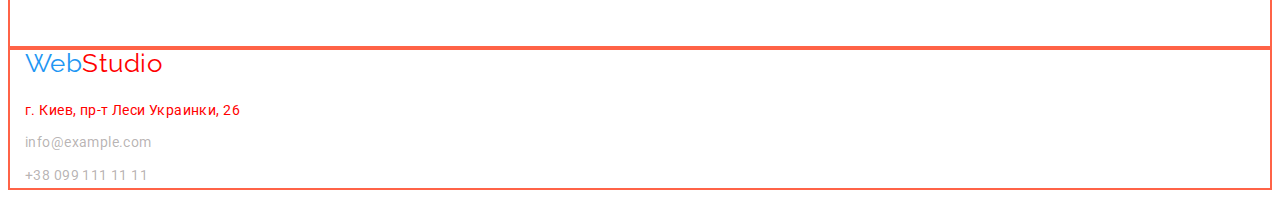
==== commit a20960e7: "commit2-2" ====
--- a/index.html
+++ b/index.html
@@ -17,9 +17,9 @@
   </head>
 
     <!--Шапка сайта-->
-
+  
     <header class="page-header">
-      <div class="container-main-nav">
+    <div class="container-main-nav">
       <a href="./index.html" class="logo">
         <span class="accent">Web</span>Studio
       </a>
--- a/css/styles.css
+++ b/css/styles.css
@@ -37,9 +37,11 @@
 }
 
 .container {
+  width: 1230px;
+  padding-left: 15px;
+  padding-right: 15px;
   margin-left: auto;
   margin-right: auto;
-  width: 1230px;
   outline: 2px solid tomato;
 }
 
@@ -246,10 +248,6 @@
 }
 /* Portfolio */
 
-.list .items + .items {
-  margin-left: 30px;
-}
-
 .filter-nav ul {
   display: flex;
   justify-content: center;
@@ -279,10 +277,20 @@
 
 /* Section-filter */
 
-.section-filter ul {
-  display: flex;
-  align-items: center;
+.flex-container {
+  display: flex;
   flex-wrap: wrap;
+  background-color: teal;
+}
+
+.flex-element {
+  background-color: tomato;
+  width: 370px;
+  margin-right: 30px;
+}
+
+.flex-element:nth-child(3n) {
+  margin-right: 0px;
 }
 
 .section-filter .title {
